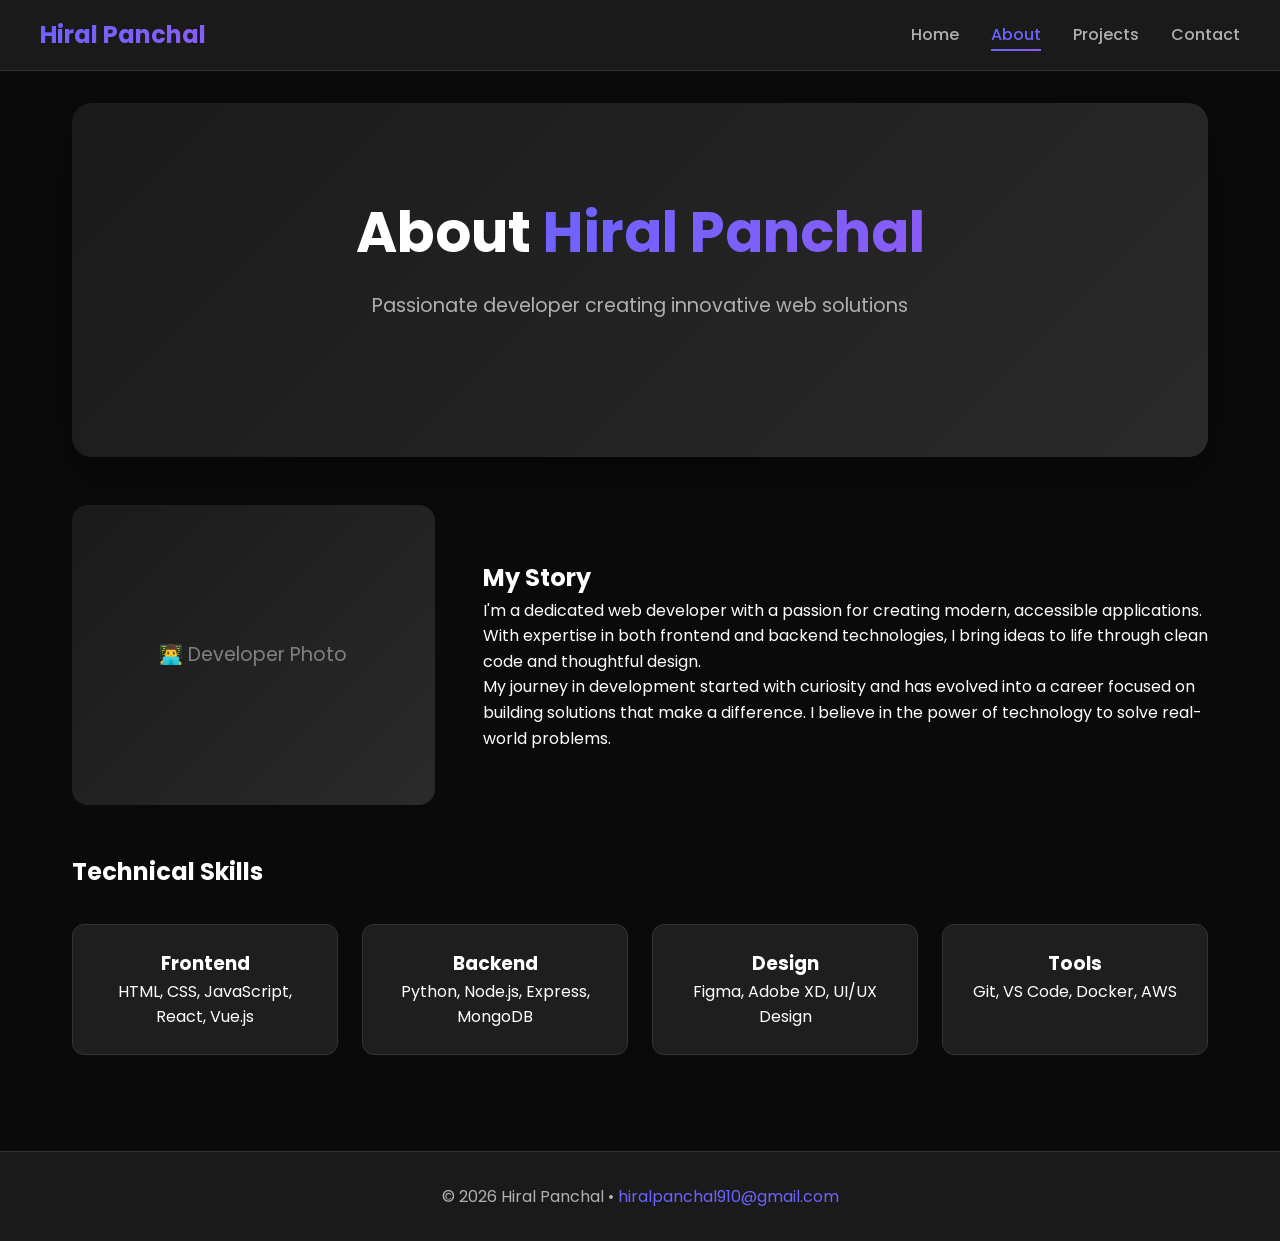
==== about.html @ d788cb5c "Initial portfolio upload" ====
<!doctype html>
<html lang="en">
<head>
  <meta charset="utf-8" />
  <meta name="viewport" content="width=device-width, initial-scale=1" />
  <title>About — Hiral Panchal</title>
  <link rel="stylesheet" href="css/style.css">
  <link href="https://fonts.googleapis.com/css2?family=Poppins:wght@300;400;600;700&display=swap" rel="stylesheet">
</head>
<body>
  <header class="site-header">
    <nav class="nav container">
      <a class="logo" href="index.html">Hiral Panchal</a>
      <ul class="nav-links">
        <li><a href="index.html">Home</a></li>
        <li><a href="about.html" class="active">About</a></li>
        <li><a href="projects.html">Projects</a></li>
        <li><a href="contact.html">Contact</a></li>
      </ul>
    </nav>
  </header>
  
  <main class="container">
    <section class="hero">
      <h1>About <span class="accent">Hiral Panchal</span></h1>
      <p>Passionate developer creating innovative web solutions</p>
    </section>
    
    <section class="about-content">
      <div class="about-image">
        <p>👨‍💻 Developer Photo</p>
      </div>
      <div class="about-text">
        <h2>My Story</h2>
        <p>I'm a dedicated web developer with a passion for creating modern, accessible applications. With expertise in both frontend and backend technologies, I bring ideas to life through clean code and thoughtful design.</p>
        <p>My journey in development started with curiosity and has evolved into a career focused on building solutions that make a difference. I believe in the power of technology to solve real-world problems.</p>
      </div>
    </section>
    
    <section class="skills-section">
      <h2>Technical Skills</h2>
      <div class="skills-grid">
        <div class="skill-item">
          <h3>Frontend</h3>
          <p>HTML, CSS, JavaScript, React, Vue.js</p>
        </div>
        <div class="skill-item">
          <h3>Backend</h3>
          <p>Python, Node.js, Express, MongoDB</p>
        </div>
        <div class="skill-item">
          <h3>Design</h3>
          <p>Figma, Adobe XD, UI/UX Design</p>
        </div>
        <div class="skill-item">
          <h3>Tools</h3>
          <p>Git, VS Code, Docker, AWS</p>
        </div>
      </div>
    </section>
  </main>
  
  <footer class="site-footer">
    <p>© <span id="year"></span> Hiral Panchal • <a href="mailto:hiralpanchal910@gmail.com">hiralpanchal910@gmail.com</a></p>
  </footer>
  <script src="js/script.js"></script>
</body>
</html>
---- css/style.css ----
/* Dark Theme Portfolio CSS */
:root {
  /* Dark theme color palette */
  --bg-primary: #0a0a0a;
  --bg-secondary: #1a1a1a;
  --bg-tertiary: #2a2a2a;
  --bg-card: #1e1e1e;
  --text-primary: #ffffff;
  --text-secondary: #b0b0b0;
  --text-muted: #808080;
  --accent-primary: #6c63ff;
  --accent-secondary: #8b5cf6;
  --accent-hover: #5b52e8;
  --border-color: #333333;
  --shadow: rgba(0, 0, 0, 0.3);
  --gradient-primary: linear-gradient(135deg, #6c63ff 0%, #8b5cf6 100%);
  --gradient-secondary: linear-gradient(135deg, #1a1a1a 0%, #2a2a2a 100%);
}

* {
  margin: 0;
  padding: 0;
  box-sizing: border-box;
}

body {
  font-family: 'Poppins', sans-serif;
  background: var(--bg-primary);
  color: var(--text-primary);
  line-height: 1.6;
  min-height: 100vh;
  display: flex;
  flex-direction: column;
}

.container {
  max-width: 1200px;
  margin: 0 auto;
  padding: 0 2rem;
}

/* Header & Navigation */
.site-header {
  background: var(--bg-secondary);
  backdrop-filter: blur(10px);
  border-bottom: 1px solid var(--border-color);
  position: sticky;
  top: 0;
  z-index: 100;
}

.nav {
  display: flex;
  justify-content: space-between;
  align-items: center;
  padding: 1rem 0;
}

.logo {
  font-size: 1.5rem;
  font-weight: 700;
  color: var(--accent-primary);
  text-decoration: none;
  background: var(--gradient-primary);
  -webkit-background-clip: text;
  -webkit-text-fill-color: transparent;
  background-clip: text;
}

.nav-links {
  display: flex;
  list-style: none;
  gap: 2rem;
}

.nav-links a {
  color: var(--text-secondary);
  text-decoration: none;
  font-weight: 500;
  transition: all 0.3s ease;
  position: relative;
}

.nav-links a:hover,
.nav-links a.active {
  color: var(--accent-primary);
}

.nav-links a::after {
  content: '';
  position: absolute;
  bottom: -5px;
  left: 0;
  width: 0;
  height: 2px;
  background: var(--gradient-primary);
  transition: width 0.3s ease;
}

.nav-links a:hover::after,
.nav-links a.active::after {
  width: 100%;
}

/* Main Content */
main {
  flex: 1;
  padding: 4rem 0;
}

/* Hero Section */
.hero {
  text-align: center;
  padding: 6rem 0;
  background: var(--gradient-secondary);
  border-radius: 20px;
  margin: 2rem 0;
  box-shadow: 0 20px 40px var(--shadow);
}

.hero h1 {
  font-size: 3.5rem;
  font-weight: 700;
  margin-bottom: 1.5rem;
  line-height: 1.2;
}

.accent {
  background: var(--gradient-primary);
  -webkit-background-clip: text;
  -webkit-text-fill-color: transparent;
  background-clip: text;
}

.hero p {
  font-size: 1.2rem;
  color: var(--text-secondary);
  margin-bottom: 2.5rem;
  max-width: 600px;
  margin-left: auto;
  margin-right: auto;
}

/* Buttons */
.btn {
  display: inline-block;
  padding: 1rem 2rem;
  background: var(--gradient-primary);
  color: var(--text-primary);
  text-decoration: none;
  border-radius: 12px;
  font-weight: 600;
  transition: all 0.3s ease;
  box-shadow: 0 8px 20px rgba(108, 99, 255, 0.3);
  margin: 0.5rem;
  border: none;
  cursor: pointer;
  font-size: 1rem;
}

.hero-buttons {
  display: flex;
  gap: 1rem;
  justify-content: center;
  flex-wrap: wrap;
}

.btn:hover {
  transform: translateY(-2px);
  box-shadow: 0 12px 30px rgba(108, 99, 255, 0.4);
}

.btn-ghost {
  background: transparent;
  border: 2px solid var(--accent-primary);
  color: var(--accent-primary);
  box-shadow: none;
}

.btn-ghost:hover {
  background: var(--accent-primary);
  color: var(--text-primary);
  box-shadow: 0 8px 20px rgba(108, 99, 255, 0.3);
}

/* Cards */
.card {
  background: var(--bg-card);
  border-radius: 16px;
  padding: 2rem;
  margin: 1rem 0;
  border: 1px solid var(--border-color);
  box-shadow: 0 8px 20px var(--shadow);
  transition: all 0.3s ease;
}

.card:hover {
  transform: translateY(-5px);
  box-shadow: 0 15px 30px var(--shadow);
}

/* About Page */
.about-content {
  display: grid;
  grid-template-columns: 1fr 2fr;
  gap: 3rem;
  align-items: center;
  margin: 3rem 0;
}

.about-image {
  width: 100%;
  height: 300px;
  background: var(--gradient-secondary);
  border-radius: 16px;
  display: flex;
  align-items: center;
  justify-content: center;
  font-size: 1.2rem;
  color: var(--text-muted);
}

.skills-grid {
  display: grid;
  grid-template-columns: repeat(auto-fit, minmax(200px, 1fr));
  gap: 1.5rem;
  margin: 2rem 0;
}

.skill-item {
  background: var(--bg-card);
  padding: 1.5rem;
  border-radius: 12px;
  text-align: center;
  border: 1px solid var(--border-color);
  transition: all 0.3s ease;
}

.skill-item:hover {
  border-color: var(--accent-primary);
  transform: translateY(-2px);
}

/* Projects Page */
.projects-grid {
  display: grid;
  grid-template-columns: repeat(auto-fit, minmax(300px, 1fr));
  gap: 2rem;
  margin: 2rem 0;
}

.project-card {
  background: var(--bg-card);
  border-radius: 16px;
  overflow: hidden;
  border: 1px solid var(--border-color);
  transition: all 0.3s ease;
}

.project-card:hover {
  transform: translateY(-5px);
  box-shadow: 0 15px 30px var(--shadow);
}

.project-image {
  height: 200px;
  background: var(--gradient-secondary);
  display: flex;
  align-items: center;
  justify-content: center;
  color: var(--text-muted);
}

.project-content {
  padding: 1.5rem;
}

.project-title {
  font-size: 1.3rem;
  font-weight: 600;
  margin-bottom: 0.5rem;
  color: var(--accent-primary);
}

.project-description {
  color: var(--text-secondary);
  margin-bottom: 1rem;
}

.project-tech {
  display: flex;
  flex-wrap: wrap;
  gap: 0.5rem;
  margin-bottom: 1rem;
}

.tech-tag {
  background: var(--bg-tertiary);
  color: var(--text-primary);
  padding: 0.3rem 0.8rem;
  border-radius: 20px;
  font-size: 0.8rem;
  border: 1px solid var(--border-color);
}

/* Contact Page */
.contact-content {
  display: grid;
  grid-template-columns: 1fr 1fr;
  gap: 3rem;
  margin: 2rem 0;
}

.contact-info {
  background: var(--bg-card);
  padding: 2rem;
  border-radius: 16px;
  border: 1px solid var(--border-color);
}

.contact-form {
  background: var(--bg-card);
  padding: 2rem;
  border-radius: 16px;
  border: 1px solid var(--border-color);
}

.contact-item {
  margin-bottom: 2rem;
}

.contact-item h3 {
  color: var(--accent-primary);
  margin-bottom: 0.5rem;
  font-size: 1.1rem;
}

.contact-item p {
  color: var(--text-secondary);
  margin: 0;
}

.contact-item a {
  color: var(--accent-primary);
  text-decoration: none;
}

.contact-item a:hover {
  text-decoration: underline;
}

.form-group {
  margin-bottom: 1.5rem;
}

.form-group label {
  display: block;
  margin-bottom: 0.5rem;
  font-weight: 500;
  color: var(--text-primary);
}

.form-group input,
.form-group textarea {
  width: 100%;
  padding: 1rem;
  background: var(--bg-tertiary);
  border: 1px solid var(--border-color);
  border-radius: 8px;
  color: var(--text-primary);
  font-family: inherit;
  transition: all 0.3s ease;
}

.form-group input:focus,
.form-group textarea:focus {
  outline: none;
  border-color: var(--accent-primary);
  box-shadow: 0 0 0 3px rgba(108, 99, 255, 0.1);
}

.form-group textarea {
  resize: vertical;
  min-height: 120px;
}

/* Footer */
.site-footer {
  background: var(--bg-secondary);
  border-top: 1px solid var(--border-color);
  padding: 2rem 0;
  text-align: center;
  margin-top: 4rem;
}

.site-footer p {
  color: var(--text-secondary);
}

.site-footer a {
  color: var(--accent-primary);
  text-decoration: none;
}

.site-footer a:hover {
  text-decoration: underline;
}

/* Responsive Design */
@media (max-width: 768px) {
  .container {
    padding: 0 1rem;
  }
  
  .nav {
    flex-direction: column;
    gap: 1rem;
  }
  
  .nav-links {
    gap: 1rem;
  }
  
  .hero h1 {
    font-size: 2.5rem;
  }
  
  .hero p {
    font-size: 1rem;
  }
  
  .about-content,
  .contact-content {
    grid-template-columns: 1fr;
    gap: 2rem;
  }
  
  .skills-grid {
    grid-template-columns: repeat(auto-fit, minmax(150px, 1fr));
  }
  
  .projects-grid {
    grid-template-columns: 1fr;
  }
}

/* Animations */
@keyframes fadeInUp {
  from {
    opacity: 0;
    transform: translateY(30px);
  }
  to {
    opacity: 1;
    transform: translateY(0);
  }
}

.hero,
.card,
.project-card {
  animation: fadeInUp 0.6s ease-out;
}

/* Scrollbar Styling */
::-webkit-scrollbar {
  width: 8px;
}

::-webkit-scrollbar-track {
  background: var(--bg-secondary);
}

::-webkit-scrollbar-thumb {
  background: var(--accent-primary);
  border-radius: 4px;
}

::-webkit-scrollbar-thumb:hover {
  background: var(--accent-hover);
}
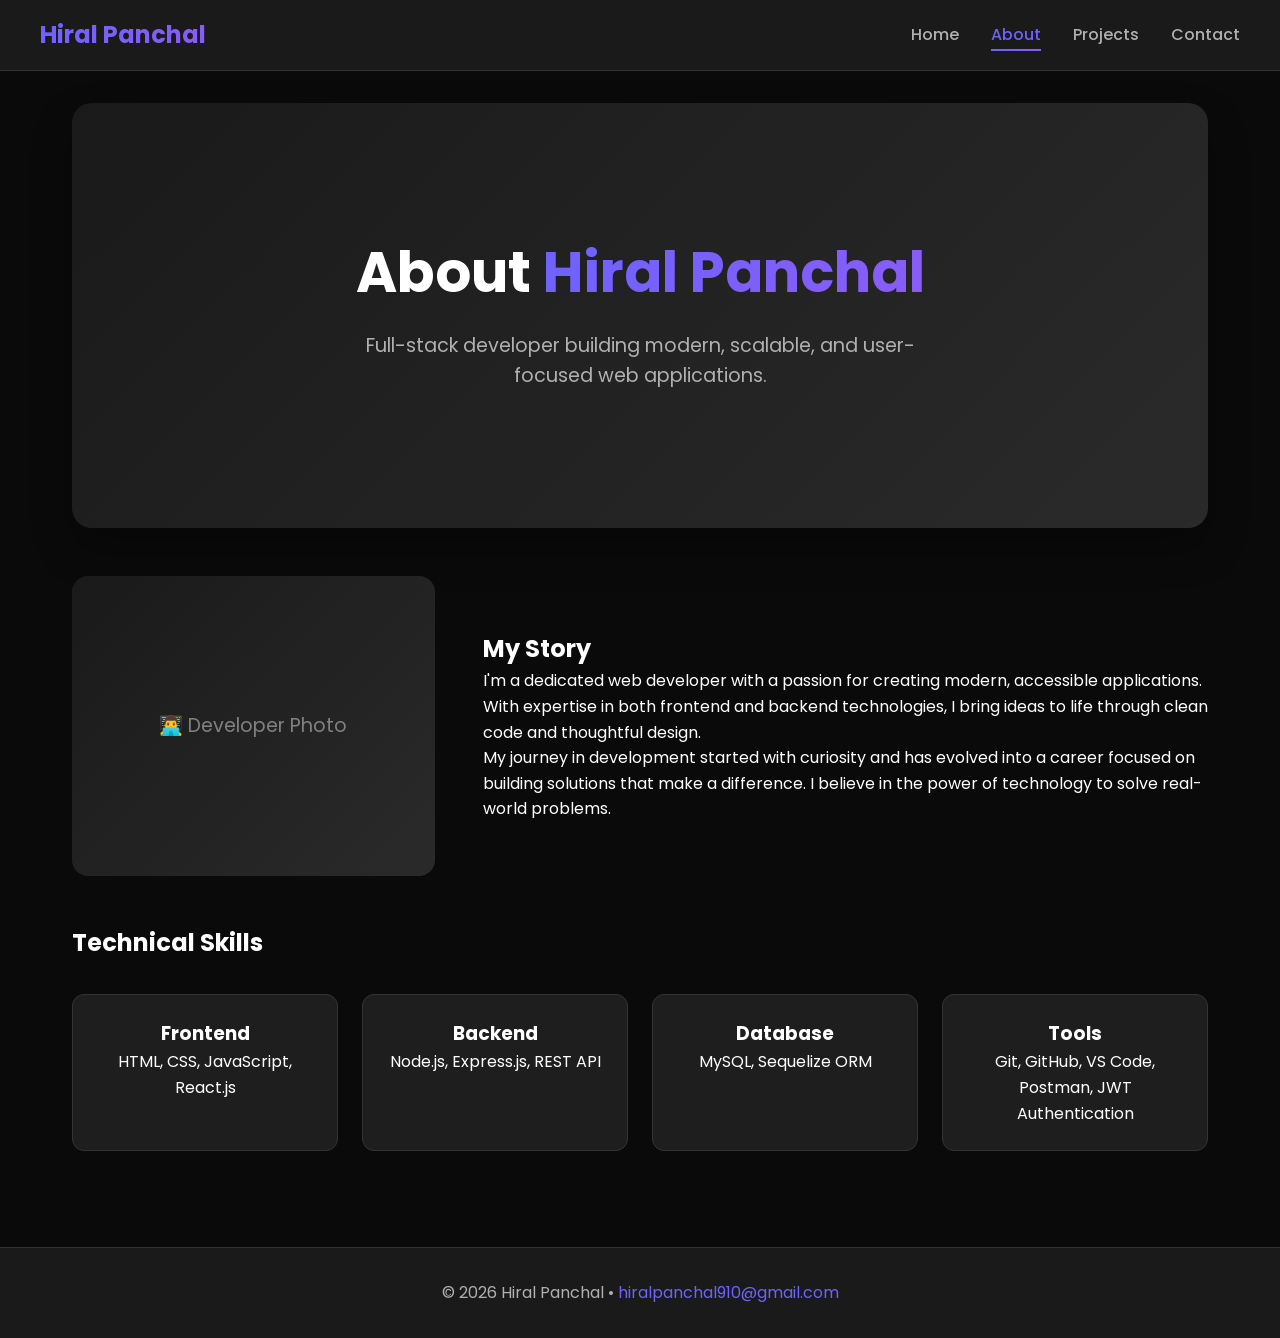
==== commit c5dc04b0: "Updated portfolio project links and pages" ====
--- a/about.html
+++ b/about.html
@@ -22,8 +22,9 @@
   
   <main class="container">
     <section class="hero">
-      <h1>About <span class="accent">Hiral Panchal</span></h1>
-      <p>Passionate developer creating innovative web solutions</p>
+     
+      <p><h1>About <span class="accent">Hiral Panchal</span></h1>
+<p>Full-stack developer building modern, scalable, and user-focused web applications.</p>
     </section>
     
     <section class="about-content">
@@ -42,19 +43,19 @@
       <div class="skills-grid">
         <div class="skill-item">
           <h3>Frontend</h3>
-          <p>HTML, CSS, JavaScript, React, Vue.js</p>
+          <p>HTML, CSS, JavaScript, React.js</p>
         </div>
         <div class="skill-item">
           <h3>Backend</h3>
-          <p>Python, Node.js, Express, MongoDB</p>
+          <p>Node.js, Express.js, REST API</p>
         </div>
         <div class="skill-item">
-          <h3>Design</h3>
-          <p>Figma, Adobe XD, UI/UX Design</p>
+          <h3>Database</h3>
+          <p>MySQL, Sequelize ORM</p>
         </div>
         <div class="skill-item">
           <h3>Tools</h3>
-          <p>Git, VS Code, Docker, AWS</p>
+          <p>Git, GitHub, VS Code, Postman, JWT Authentication</p>
         </div>
       </div>
     </section>
